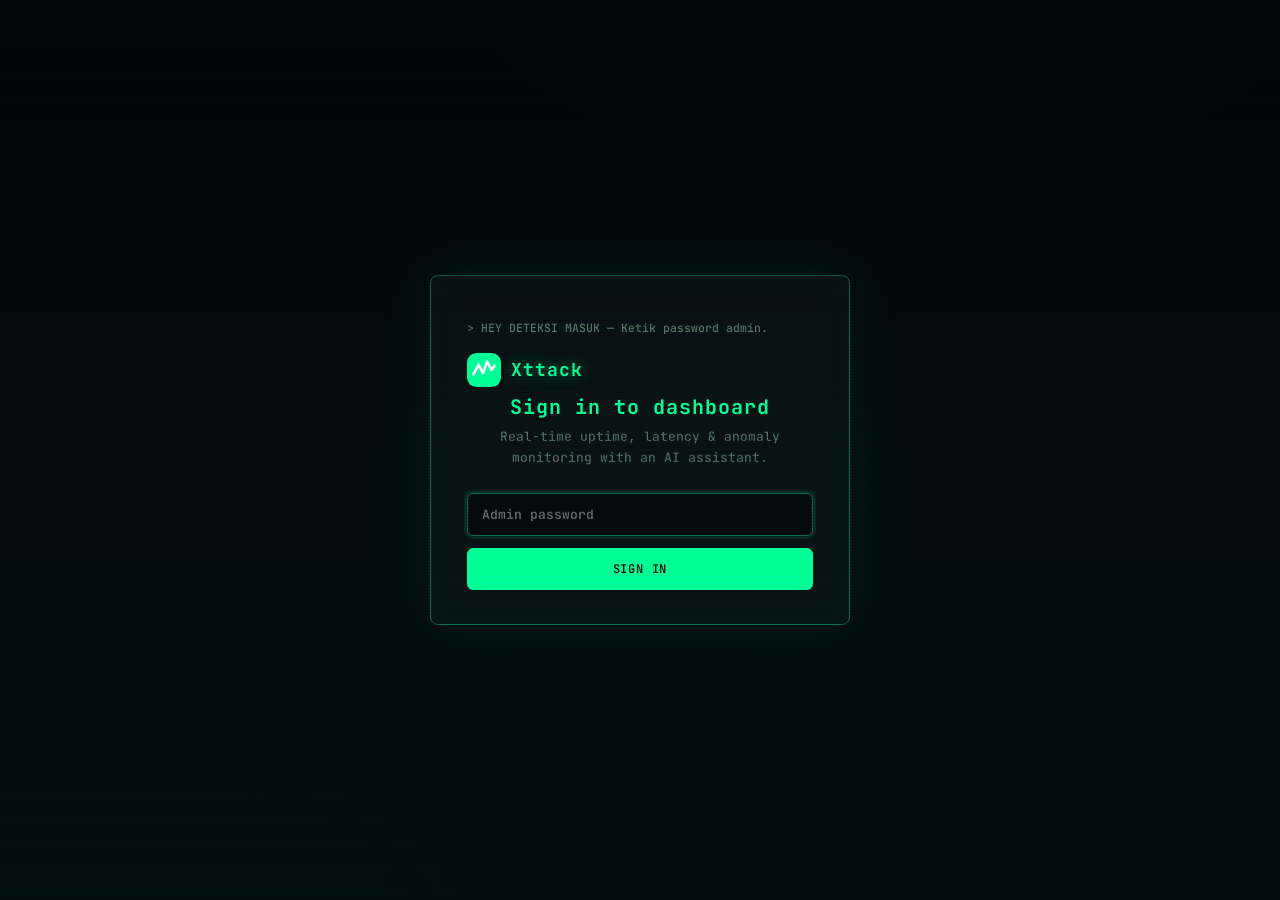
==== index.html @ 45da222f "chore(hostinger-root): flatten webroot layout for direct public_html deploy + protect sensitive path" ====
<!DOCTYPE html>
<html lang="id">
<head>
<meta charset="UTF-8">
<meta name="viewport" content="width=device-width, initial-scale=1">
<meta name="theme-color" content="#ffffff">
<meta name="description" content="Xttack - real-time uptime & website performance monitoring with AI analysis.">
<title>Xttack - AI Uptime Monitor</title>
<link rel="icon" href="data:image/svg+xml,%3Csvg xmlns='http://www.w3.org/2000/svg' viewBox='0 0 32 32'%3E%3Crect width='32' height='32' rx='8' fill='%2300ff9c'/%3E%3Cpath d='M6 20 L11 11 L15 19 L19 8 L23 16 L26 12' stroke='%23ffffff' stroke-width='2.5' fill='none' stroke-linecap='round' stroke-linejoin='round'/%3E%3C/svg%3E">
<link rel="preconnect" href="https://fonts.googleapis.com">
<link rel="preconnect" href="https://fonts.gstatic.com" crossorigin>
<link rel="stylesheet" href="https://fonts.googleapis.com/css2?family=Inter:wght@400;500;600;700&family=JetBrains+Mono:wght@400;500&display=swap">
<link rel="stylesheet" href="assets/css/style.css">
</head>
<body>

<div id="loginView" class="login-wrap hidden">
  <div class="login-card">
    <div class="brand brand-lg"><svg viewBox="0 0 32 32" width="34" height="34"><rect width="32" height="32" rx="9" fill="#00ff9c"/><path d="M6 20 L11 11 L15 19 L19 8 L23 16 L26 12" stroke="#fff" stroke-width="2.5" fill="none" stroke-linecap="round" stroke-linejoin="round"/></svg><span>Xttack</span></div>
    <h1>Sign in to dashboard</h1>
    <p class="dim">Real-time uptime, latency & anomaly monitoring with an AI assistant.</p>
    <form id="loginForm">
      <input type="password" id="loginPassword" placeholder="Admin password" autocomplete="current-password" required>
      <button type="submit" class="btn btn-primary">Sign in</button>
      <div id="loginError" class="form-error hidden"></div>
    </form>
  </div>
</div>

<div id="appView" class="app hidden">
  <aside class="sidebar">
    <div class="brand"><svg viewBox="0 0 32 32" width="26" height="26"><rect width="32" height="32" rx="9" fill="#00ff9c"/><path d="M6 20 L11 11 L15 19 L19 8 L23 16 L26 12" stroke="#fff" stroke-width="2.5" fill="none" stroke-linecap="round" stroke-linejoin="round"/></svg><span id="brandName">Xttack</span></div>

    <nav class="nav">
      <a class="nav-item" data-view="dashboard"><svg viewBox="0 0 24 24" width="17" height="17" fill="none" stroke="currentColor" stroke-width="1.8"><rect x="3" y="3" width="7" height="7" rx="1.5"/><rect x="14" y="3" width="7" height="7" rx="1.5"/><rect x="3" y="14" width="7" height="7" rx="1.5"/><rect x="14" y="14" width="7" height="7" rx="1.5"/></svg>Dashboard</a>
      <a class="nav-item" data-view="penempatan"><svg viewBox="0 0 24 24" width="17" height="17" fill="none" stroke="currentColor" stroke-width="1.8"><path d="M12 3l9 6-9 6-9-6z"/><path d="M5 13v4c0 1.7 3.1 3 7 3s7-1.3 7-3v-4"/></svg>Deployments</a>
      <a class="nav-item" data-view="statistik"><svg viewBox="0 0 24 24" width="17" height="17" fill="none" stroke="currentColor" stroke-width="1.8"><path d="M3 3v18h18"/><path d="M7 14l4-4 3 3 5-6"/></svg>Statistics</a>
      <a class="nav-item" data-view="domain"><svg viewBox="0 0 24 24" width="17" height="17" fill="none" stroke="currentColor" stroke-width="1.8"><circle cx="12" cy="12" r="9"/><path d="M3 12h18M12 3a13 13 0 0 1 0 18M12 3a13 13 0 0 0 0 18"/></svg>Domains</a>
      <a class="nav-item" data-view="keamanan"><svg viewBox="0 0 24 24" width="17" height="17" fill="none" stroke="currentColor" stroke-width="1.8"><path d="M12 3l8 3v5c0 5-3.5 8.5-8 10-4.5-1.5-8-5-8-10V6z"/><path d="M9 12l2 2 4-4"/></svg>Security</a>
      <a class="nav-item" data-view="database"><svg viewBox="0 0 24 24" width="17" height="17" fill="none" stroke="currentColor" stroke-width="1.8"><ellipse cx="12" cy="5" rx="8" ry="3"/><path d="M4 5v14c0 1.7 3.6 3 8 3s8-1.3 8-3V5"/><path d="M4 12c0 1.7 3.6 3 8 3s8-1.3 8-3"/></svg>Database</a>

      <div class="nav-sec">Advanced</div>
      <div class="nav-group">
        <button class="nav-item nav-toggle" id="toggleAdvanced" type="button">
          <svg viewBox="0 0 24 24" width="17" height="17" fill="none" stroke="currentColor" stroke-width="1.8"><circle cx="12" cy="12" r="3"/><path d="M19.4 15a1.7 1.7 0 0 0 .34 1.87l.06.06a2 2 0 1 1-2.83 2.83l-.06-.06a1.7 1.7 0 0 0-1.87-.34 1.7 1.7 0 0 0-1 1.56V21a2 2 0 1 1-4 0v-.09a1.7 1.7 0 0 0-1-1.56 1.7 1.7 0 0 0-1.87.34l-.06.06a2 2 0 1 1-2.83-2.83l.06-.06a1.7 1.7 0 0 0 .34-1.87 1.7 1.7 0 0 0-1.56-1H3a2 2 0 1 1 0-4h.09a1.7 1.7 0 0 0 1.56-1 1.7 1.7 0 0 0-.34-1.87l-.06-.06a2 2 0 1 1 2.83-2.83l.06.06a1.7 1.7 0 0 0 1.87.34h0a1.7 1.7 0 0 0 1-1.56V3a2 2 0 1 1 4 0v.09a1.7 1.7 0 0 0 1 1.56h0a1.7 1.7 0 0 0 1.87-.34l.06-.06a2 2 0 1 1 2.83 2.83l-.06.06a1.7 1.7 0 0 0-.34 1.87v0a1.7 1.7 0 0 0 1.56 1H21a2 2 0 1 1 0 4h-.09a1.7 1.7 0 0 0-1.56 1z"/></svg>

          Advanced
          <svg class="chev" viewBox="0 0 24 24" width="14" height="14" fill="none" stroke="currentColor" stroke-width="2"><path d="M6 9l6 6 6-6"/></svg>
        </button>
        <div class="nav-sub" id="subAdvanced">
          <a data-panel="cron">Cron Job</a>
          <a data-panel="php">PHP Info</a>
          <a data-panel="cache">Cache Manager</a>
          <a data-panel="ssh">SSH Access</a>
          <a data-panel="dns">DNS Zone Editor</a>
          <a data-panel="git">GIT</a>
          <a data-panel="gate">Deploy Gate</a>
          <a data-panel="terminal">Terminal</a>
        </div>
      </div>
    </nav>

    <div class="sidebar-foot">
      <button id="btnLogout" class="btn btn-ghost btn-sm" style="width:100%">
        <svg viewBox="0 0 24 24" width="15" height="15" fill="none" stroke="currentColor" stroke-width="2"><path d="M9 21H5a2 2 0 0 1-2-2V5a2 2 0 0 1 2-2h4M16 17l5-5-5-5M21 12H9"/></svg>
        Keluar
      </button>
    </div>
  </aside>

  <div class="main">
    <header class="topbar">
      <h2 id="viewTitle">Dashboard</h2>
      <div class="topbar-right">
        <div id="systemBadge" class="sysbadge hidden"><span class="dot"></span><span id="systemBadgeText"></span></div>
        <button id="btnInsights" class="btn btn-ghost">Insight AI</button>
        <button id="btnAdd" class="btn btn-primary" style="display:none">+ Monitor</button>
      </div>
    </header>

    <section id="view-dashboard">
      <div class="list-head">
        <div class="list-search">
          <svg viewBox="0 0 24 24" width="16" height="16" fill="none" stroke="currentColor" stroke-width="2"><circle cx="11" cy="11" r="7"/><path d="M21 21l-4.3-4.3"/></svg>
          <input id="searchInput" type="text" placeholder="Search by domain or name" autocomplete="off">
        </div>
      </div>
      <div id="monitorGrid"></div>
      <div id="emptyState" class="empty hidden">
        <div class="empty-icon">&#9789;</div>
        <h2>No monitors yet</h2>
        <p class="dim">Click "+ Add website" to add your first endpoint.</p>
      </div>
    </section>

    <section id="view-statistik" class="hidden"></section>
    <section id="view-panel" class="hidden"></section>
  </div>
</div>

<button id="chatFab" class="chat-fab hidden" title="Asisten AI">
  <svg viewBox="0 0 24 24" width="22" height="22" fill="none" stroke="currentColor" stroke-width="1.8"><path d="M21 15a2 2 0 0 1-2 2H7l-4 4V5a2 2 0 0 1 2-2h14a2 2 0 0 1 2 2z"/></svg>
</button>

<aside id="chatPanel" class="chat-panel hidden" aria-label="Asisten AI">
  <div class="chat-head">
    <span class="chat-title">Asisten AI</span>
    <button id="chatClose" class="iconbtn" title="Tutup">&times;</button>
  </div>
  <div id="chatBody" class="chat-body"><div class="chat-hint">Tanya apa saja tentang status monitor Anda...</div></div>
  <form id="chatForm" class="chat-input">
    <input id="chatField" type="text" placeholder="Tulis pesan..." autocomplete="off" required>
    <button type="submit" class="btn-send" title="Kirim"><svg viewBox="0 0 24 24" width="18" height="18" fill="none" stroke="currentColor" stroke-width="2"><path d="M22 2L11 13M22 2l-7 20-4-9-9-4z"/></svg></button>
  </form>
</aside>

<div id="modalMon" class="modal hidden">
  <div class="modal-card">
    <div class="modal-head"><span id="monModalTitle">Monitor baru</span><button id="monModalClose" class="iconbtn">&times;</button></div>
    <form id="monForm">
      <label>Nama <input id="fName" required maxlength="200" placeholder="Blog utama"></label>
      <label>URL <input id="fUrl" type="url" required placeholder="https://contoh.com"></label>
      <div class="row2">
        <label>Grup <input id="fGroup" maxlength="60" placeholder="Web" value="Hostinger"></label>
        <label>Interval <input id="fInterval" type="number" min="5" max="3600" value="5"> </label>
      </div>
      <div class="row2">
        <label>Method <select id="fMethod"><option>HEAD</option><option>GET</option></select></label>
        <label>Kode HTTP <input id="fCode" type="number" min="0" max="599" placeholder="auto" value="0"></label>
      </div>
      <label>Kata kunci <input id="fKeyword" maxlength="300" placeholder="opsional (GET saja)"></label>
      <div class="modal-actions">
        <button type="button" id="monCancel" class="btn btn-ghost">Batal</button>
        <button type="submit" class="btn btn-primary" id="monSubmit">Save</button>
      </div>
    </form>
  </div>
</div>

<div id="modalInsight" class="modal hidden">
  <div class="modal-card modal-wide">
    <div class="modal-head"><span>Diagnosa lanjutan</span><button id="insightClose" class="iconbtn">&times;</button></div>
    <div id="insightBody" class="insight-body"><div class="skeleton pulse">&nbsp;</div></div>
  </div>
</div>

<div id="toast" class="toast hidden"></div>

<script src="assets/js/app.js"></script>
</body>
</html>
---- assets/css/style.css ----
:root {
  --bg: #04070a;
  --panel: #0a0f14;
  --panel2: #0d141c;
  --line: #14212b;
  --txt: #cde3d8;
  --dim: #5d7a6c;
  --acc: #00ff9c;
  --acc-dim: #0b6b47;
  --acc-soft: rgba(0, 255, 156, .09);
  --ok: #00ff9c;
  --ok-soft: rgba(0, 255, 156, .08);
  --warn: #ffc857;
  --bad: #ff4d5e;
  --bad-soft: rgba(255, 77, 94, .09);
  --cyan: #52daff;
  --radius: 8px;
  --shadow: 0 0 0 1px var(--line), 0 8px 32px rgba(0, 0, 0, .5);
  --mono: 'JetBrains Mono', ui-monospace, monospace;
  --sans: 'JetBrains Mono', ui-monospace, monospace;
  --disp: 'JetBrains Mono', monospace;
}

* { box-sizing: border-box; margin: 0; padding: 0; }

body {
  background: var(--bg);
  color: var(--txt);
  font-family: var(--sans);
  font-size: 13.5px;
  line-height: 1.6;
  min-height: 100vh;
  -webkit-font-smoothing: antialiased;
}

body::before {
  content: '';
  position: fixed;
  inset: 0;
  z-index: 1;
  pointer-events: none;
  background:
    radial-gradient(900px 500px at 70% -10%, rgba(0, 255, 156, .05), transparent 60%),
    radial-gradient(700px 400px at 10% 105%, rgba(82, 218, 255, .04), transparent 60%),
    repeating-linear-gradient(0deg, rgba(0, 0, 0, .18) 0px, rgba(0, 0, 0, .18) 1px, transparent 1px, transparent 3px);
  mix-blend-mode: overlay;
}
body::after {
  content: '';
  position: fixed;
  inset: 0;
  z-index: 2;
  pointer-events: none;
  background: linear-gradient(180deg, transparent 0%, rgba(0, 255, 156, .018) 50%, rgba(0, 255, 156, .028) 100%);
  animation: scan 8s linear infinite;
}
@keyframes scan { 0% { transform: translateY(-100%); } 100% { transform: translateY(100%); } }

.hidden { display: none !important; }
.dim { color: var(--dim); }

/* ---------- brand & topbar ---------- */
.brand { display: flex; align-items: center; gap: 10px; font-family: var(--disp); font-weight: 700; font-size: 15px; letter-spacing: 1px; color: var(--acc); }
.brand span { text-shadow: 0 0 14px rgba(0, 255, 156, .5); }
.brand-lg { font-size: 18px; }

.topbar {
  position: sticky;
  top: 0;
  z-index: 30;
  display: flex;
  align-items: center;
  justify-content: space-between;
  gap: 12px;
  max-width: 1180px;
  margin: 0 auto;
  padding: 14px 22px;
  background: rgba(4, 7, 10, .88);
  backdrop-filter: blur(8px);
  border-bottom: 1px solid var(--line);
}

.topbar-right { display: flex; align-items: center; gap: 9px; margin-left: auto; }

/* ---------- buttons ---------- */
.btn {
  display: inline-flex;
  align-items: center;
  gap: 7px;
  border: 1px solid var(--acc-dim);
  background: transparent;
  color: var(--acc);
  font: 600 12px var(--mono);
  padding: 8px 15px;
  border-radius: 6px;
  cursor: pointer;
  text-transform: uppercase;
  letter-spacing: .8px;
  transition: background .15s, box-shadow .15s, transform .1s;
}
.btn:hover { background: var(--acc-soft); box-shadow: 0 0 18px rgba(0, 255, 156, .25); }
.btn:active { transform: scale(.97); }
.btn-primary { background: var(--acc); border-color: var(--acc); color: #04120a; }
.btn-primary:hover { background: #00ffa8; box-shadow: 0 0 26px rgba(0, 255, 156, .5); }
.btn-ghost { border-color: var(--line); color: var(--dim); }
.btn-ghost:hover { color: var(--acc); border-color: var(--acc-dim); box-shadow: 0 0 14px rgba(0, 255, 156, .18); }
.btn-send {
  border: 0;
  background: var(--acc);
  color: #04120a;
  border-radius: 6px;
  width: 38px; height: 38px; flex: 0 0 38px;
  cursor: pointer;
  display: grid; place-items: center;
  transition: box-shadow .15s;
}
.btn-send:hover { box-shadow: 0 0 22px rgba(0, 255, 156, .55); }
.iconbtn {
  border: 0;
  background: transparent;
  color: var(--dim);
  cursor: pointer;
  width: 32px; height: 32px;
  border-radius: 6px;
  display: grid; place-items: center;
  font-size: 17px; line-height: 1;
  transition: color .15s, box-shadow .15s;
}
.iconbtn:hover { color: var(--acc); box-shadow: inset 0 0 12px rgba(0, 255, 156, .12); }

/* ---------- login ---------- */
.login-wrap { min-height: 100vh; display: grid; place-items: center; padding: 24px; }
.login-card {
  width: min(420px, 100%);
  background: var(--panel);
  border: 1px solid var(--acc-dim);
  border-radius: var(--radius);
  padding: 44px 36px 34px;
  text-align: center;
  box-shadow: 0 0 60px rgba(0, 255, 156, .08), inset 0 0 40px rgba(0, 255, 156, .02);
  animation: glitchin .5s steps(6) both;
  position: relative;
}
@keyframes glitchin {
  0% { transform: translateX(-14px); opacity: 0; filter: hue-rotate(90deg); }
  40% { transform: translateX(9px); opacity: .6; }
  60% { transform: translateX(-4px); }
  100% { transform: none; opacity: 1; filter: none; }
}
.login-card::before {
  content: '> HEY DETEKSI MASUK — Ketik password admin.';
  display: block;
  text-align: left;
  font: 500 11.5px var(--mono);
  color: var(--dim);
  margin-bottom: 18px;
}
.login-card h1 { font-family: var(--disp); font-size: 20px; color: var(--acc); margin: 4px 0 4px; letter-spacing: 1px; }
.login-card p { font-size: 13px; color: var(--dim); margin-bottom: 24px; }
.login-card input {
  width: 100%;
  padding: 12px 14px;
  border-radius: 6px;
  border: 1px solid var(--line);
  background: var(--bg);
  color: var(--acc);
  font: 500 13px var(--mono);
  outline: none;
  transition: border-color .15s, box-shadow .15s;
  caret-color: var(--acc);
}
.login-card input:focus { border-color: var(--acc-dim); box-shadow: 0 0 0 3px rgba(0, 255, 156, .1); }
.login-card .btn { width: 100%; justify-content: center; margin-top: 12px; padding: 12px; }
.form-error { margin-top: 14px; color: var(--bad); font-size: 12.5px; text-align: left; }

/* ---------- layout ---------- */
.app {
  display: grid;
  grid-template-columns: 218px 1fr;
  animation: fadein .35s ease both;
}

.sidebar {
  position: sticky;
  top: 0;
  height: 100vh;
  background: var(--panel);
  border-right: 1px solid var(--line);
  padding: 18px 10px 14px;
  display: flex;
  flex-direction: column;
  gap: 12px;
  z-index: 20;
}

.nav { display: flex; flex-direction: column; gap: 1px; flex: 1; }
.nav-sec {
  margin: 12px 12px 6px;
  font: 600 10px var(--mono);
  letter-spacing: 1.4px;
  text-transform: uppercase;
  color: var(--dim);
}
.nav-item {
  display: flex;
  align-items: center;
  gap: 10px;
  padding: 8px 12px;
  border-left: 2px solid transparent;
  border-radius: 0 5px 5px 0;
  color: var(--txt);
  font: 500 12.5px var(--mono);
  cursor: pointer;
  text-decoration: none;
  border-top: 0; border-right: 0; border-bottom: 0;
  background: transparent;
  width: 100%;
  text-align: left;
  transition: background .12s, border-color .12s, color .12s;
}
.nav-item svg { color: var(--dim); transition: color .12s; flex: 0 0 16px; }
.nav-item:hover { background: var(--acc-soft); color: var(--acc); border-left-color: var(--acc-dim); }
.nav-item.active { background: var(--acc-soft); color: var(--acc); border-left-color: var(--acc); box-shadow: inset 12px 0 30px rgba(0,255,156,.05); font-weight: 600; }
.nav-item.active svg { color: var(--acc); }
.nav-item .chev { margin-left: auto; transition: transform .2s; color: var(--dim); }
.nav-item[aria-expanded="true"] .chev { transform: rotate(180deg); }

.nav-sub { display: none; flex-direction: column; gap: 1px; margin: 2px 0 4px; }
.nav-sub.open { display: flex; }
.nav-sub a {
  padding: 6px 12px 6px 34px;
  font: 400 12px var(--mono);
  color: var(--dim);
  border-radius: 4px;
  cursor: pointer;
  text-decoration: none;
  transition: background .12s, color .12s;
}
.nav-sub a:hover { background: var(--panel2); color: var(--acc); }
.nav-sub a.active { color: var(--acc); }
.nav-sub a.active::before { content: '> '; }

.sidebar-foot { border-top: 1px solid var(--line); padding-top: 10px; }

.main { min-width: 0; padding: 0 22px 44px; }

.topbar h2 { font-size: 16px; font-weight: 600; color: var(--acc); letter-spacing: 1px; }
.topbar h2::before { content: '## '; color: var(--dim); font-size: 13px; }

.sysbadge {
  display: flex; align-items: center; gap: 8px;
  font: 600 11.5px var(--mono);
  padding: 6px 13px;
  border-radius: 5px;
  border: 1px solid var(--line);
  background: var(--panel2);
}
.sysbadge .dot { width: 8px; height: 8px; border-radius: 50%; background: var(--ok); animation: breathe 2s ease-in-out infinite; }
.sysbadge.ok .dot { box-shadow: 0 0 10px var(--ok); }
.sysbadge.warn .dot { background: var(--warn); box-shadow: 0 0 10px var(--warn); }
.sysbadge.bad .dot { background: var(--bad); box-shadow: 0 0 10px var(--bad); animation: blink .9s ease-in-out infinite; }

/* ---------- stats ---------- */
.stats-row { display: grid; grid-template-columns: repeat(4, 1fr); gap: 10px; margin: 10px 0 8px; }
.stat-card {
  background: var(--panel);
  border: 1px solid var(--line);
  border-radius: var(--radius);
  padding: 16px 16px 10px;
  display: flex;
  flex-direction: column;
  gap: 3px;
  position: relative;
  overflow: hidden;
  transition: border-color .15s, box-shadow .15s, transform .15s;
}
.stat-card:hover { border-color: var(--acc-dim); box-shadow: 0 0 24px rgba(0, 255, 156, .1); transform: translateY(-1px); }
.stat-card::before {
  content: '▮';
  position: absolute;
  top: 8px; right: 12px;
  color: var(--acc);
  opacity: .4;
  font-size: 11px;
}
.stat-label { font: 500 11px var(--mono); color: var(--dim); text-transform: uppercase; letter-spacing: 1px; }
.stat-value { font-family: var(--disp); font-size: 24px; font-weight: 700; letter-spacing: -.4px; color: var(--acc); text-shadow: 0 0 12px rgba(0,255,156,.3); }
.stat-value.bad { color: var(--bad); text-shadow: 0 0 12px rgba(255, 77, 94, .3); }
.stat-sub { font-size: 11.5px; color: var(--dim); font-family: var(--mono); }
.stat-card canvas { width: 100%; margin-top: 4px; }

/* ---------- list ---------- */
.list-head { display: flex; align-items: center; gap: 14px; margin: 14px 0 4px; flex-wrap: wrap; }
.list-head h2 { font-size: 17px; font-weight: 600; color: var(--acc); letter-spacing: .5px; }
.list-head h2::before { content: '> '; color: var(--dim); }
.list-search {
  flex: 1;
  max-width: 440px;
  display: flex;
  align-items: center;
  gap: 8px;
  background: var(--panel);
  border: 1px solid var(--line);
  border-radius: 6px;
  padding: 0 13px;
  color: var(--dim);
  transition: border-color .15s, box-shadow .15s;
}
.list-search:focus-within { border-color: var(--acc-dim); box-shadow: 0 0 16px rgba(0, 255, 156, .1); }
.list-search input {
  flex: 1;
  border: 0;
  background: transparent;
  outline: none;
  color: var(--acc);
  font: 400 12.5px var(--mono);
  padding: 9px 0;
  caret-color: var(--acc);
}
.list-search input::placeholder { color: var(--dim); }

.site-group {
  background: var(--panel);
  border: 1px solid var(--line);
  border-radius: var(--radius);
  box-shadow: var(--shadow);
  margin-top: 12px;
  overflow: hidden;
  animation: rise .4s ease both;
}
.sg-head {
  display: flex;
  align-items: center;
  justify-content: space-between;
  flex-wrap: wrap;
  gap: 10px;
  padding: 14px 16px;
  border-bottom: 1px solid var(--line);
  background: linear-gradient(180deg, rgba(0, 255, 156, .025), transparent);
}
.sg-title { font-family: var(--disp); font-weight: 700; font-size: 14px; color: var(--acc); letter-spacing: .5px; }
.sg-title::before { content: '[ '; color: var(--dim); }
.sg-title::after { content: ' ]'; color: var(--dim); }
.sg-sub { font-size: 11.5px; color: var(--dim); font-family: var(--mono); }
.sg-actions { display: flex; gap: 7px; }
.btn-sm { padding: 6px 12px; font-size: 11px; border-radius: 5px; }
.sg-empty { padding: 22px; text-align: center; font-size: 12.5px; color: var(--dim); }

.site-row {
  display: grid;
  grid-template-columns: 30px minmax(140px, 1.3fr) 96px 90px 64px 70px auto;
  align-items: center;
  gap: 11px;
  padding: 11px 16px;
  border-bottom: 1px solid var(--line);
  animation: rise .35s ease both;
  transition: background .12s;
}
.site-row:last-child { border-bottom: 0; }
.site-row:hover { background: var(--panel2); }

.sr-icon {
  width: 30px; height: 30px;
  border-radius: 5px;
  border: 1px solid var(--acc-dim);
  color: var(--acc);
  display: grid; place-items: center;
  box-shadow: inset 0 0 10px rgba(0,255,156,.07);
}
.sr-name { display: flex; align-items: center; gap: 7px; min-width: 0; font-family: var(--mono); font-size: 13px; }
.sr-name b { overflow: hidden; text-overflow: ellipsis; white-space: nowrap; color: var(--txt); }
.sr-ext { color: var(--dim); text-decoration: none; transition: color .12s; }
.sr-ext:hover { color: var(--acc); }

.status-dot { position: relative; flex: 0 0 9px; width: 9px; height: 9px; border-radius: 50%; }
.status-dot.in { background: var(--ok); box-shadow: 0 0 8px var(--ok); }
.status-dot.degraded { background: var(--warn); box-shadow: 0 0 8px var(--warn); animation: breathe 1.4s ease-in-out infinite; }
.status-dot.down { background: var(--bad); box-shadow: 0 0 8px var(--bad); animation: blink .8s ease-in-out infinite; }
.status-dot.unknown { background: var(--dim); }

.chip {
  display: inline-flex;
  align-items: center;
  gap: 5px;
  font: 600 10.5px var(--mono);
  padding: 3px 9px;
  border-radius: 4px;
  white-space: nowrap;
  border: 1px solid transparent;
}
.chip span { width: 6px; height: 6px; border-radius: 50%; }
.chip-ok { background: var(--ok-soft); color: var(--ok); border-color: rgba(0, 255, 156, .25); }
.chip-ok span { background: var(--ok); box-shadow: 0 0 5px var(--ok); }
.chip-warn { background: rgba(255, 200, 87, .08); color: var(--warn); border-color: rgba(255, 200, 87, .25); }
.chip-warn span { background: var(--warn); box-shadow: 0 0 5px var(--warn); }
.chip-bad { background: var(--bad-soft); color: var(--bad); border-color: rgba(255, 77, 94, .25); }
.chip-bad span { background: var(--bad); box-shadow: 0 0 5px var(--bad); animation: blink .9s ease-in-out infinite; }
.chip-idle { background: rgba(93, 122, 108, .08); color: var(--dim); border-color: var(--line); }
.chip-idle span { background: var(--dim); }

.sr-spark { width: 90px; height: 30px; display: block; }
.sr-lat { font: 500 11.5px var(--mono); color: var(--acc); text-align: right; }
.sr-up { font: 600 11.5px var(--mono); text-align: right; color: var(--ok); }
.sr-up.warn { color: var(--warn); }
.sr-up.bad { color: var(--bad); }
.sr-actions { display: flex; gap: 1px; justify-content: flex-end; }
.sr-actions .iconbtn { width: 28px; height: 28px; font-size: 14px; }

/* ---------- stat table ---------- */
.stat-table {
  width: 100%;
  border-collapse: collapse;
  font-size: 12.5px;
  margin-top: 12px;
  background: var(--panel);
  border: 1px solid var(--line);
  border-radius: var(--radius);
  overflow: hidden;
  box-shadow: var(--shadow);
  font-family: var(--mono);
}
.stat-table th, .stat-table td { text-align: left; padding: 10px 14px; border-bottom: 1px solid var(--line); white-space: nowrap; }
.stat-table th { font: 600 10px var(--mono); text-transform: uppercase; letter-spacing: 1px; color: var(--dim); background: var(--panel2); }
.stat-table tr:last-child td { border-bottom: 0; }
.stat-table td { font-variant-numeric: tabular-nums; }
.stat-table .sub { color: var(--dim); font-size: 11px; }

/* ---------- panel & statistik views ---------- */
.panel-card {
  background: var(--panel);
  border: 1px solid var(--line);
  border-radius: var(--radius);
  box-shadow: var(--shadow);
  padding: 20px;
  margin-top: 12px;
  animation: rise .35s ease both;
  max-width: 820px;
}
.panel-card h3 { font-size: 13.5px; color: var(--acc); margin-bottom: 8px; letter-spacing: .4px; }
.panel-card h3::before { content: '$ '; color: var(--dim); }
.panel-card p, .panel-card li { font-size: 12.5px; color: var(--txt); }
.panel-card p { margin: 5px 0 12px; }
.panel-card ol { padding-left: 18px; margin: 8px 0; display: grid; gap: 5px; }
.panel-card code, .code-block {
  display: block;
  background: var(--bg);
  border: 1px solid var(--line);
  border-left: 3px solid var(--acc);
  border-radius: 5px;
  padding: 10px 13px;
  font: 500 12px var(--mono);
  color: var(--acc);
  margin: 8px 0;
  overflow-x: auto;
  white-space: pre;
}
.panel-link { color: var(--cyan); text-decoration: none; font-family: var(--mono); }
.panel-link:hover { text-decoration: underline; }

.mini-stat {
  background: var(--panel2);
  border: 1px solid var(--line);
  border-radius: 6px;
  padding: 10px 12px;
  display: flex;
  flex-direction: column;
  gap: 2px;
  font-family: var(--mono);
}

.grade-badge {
  display: inline-grid;
  place-items: center;
  width: 28px; height: 28px;
  border-radius: 6px;
  font: 700 13px var(--disp);
  border: 1px solid;
}
.grade-a { background: var(--ok-soft); color: var(--ok); border-color: var(--acc-dim); box-shadow: 0 0 10px rgba(0,255,156,.2); }
.grade-b { background: rgba(82, 218, 255, .08); color: var(--cyan); border-color: rgba(82, 218, 255, .3); }
.grade-c { background: rgba(255, 200, 87, .08); color: var(--warn); border-color: rgba(255, 200, 87, .3); }
.grade-d { background: rgba(255, 140, 60, .08); color: #ff8c3c; border-color: rgba(255, 140, 60, .3); }
.grade-f { background: var(--bad-soft); color: var(--bad); border-color: rgba(255, 77, 94, .3); }

.hdrchip {
  display: inline-block;
  font: 600 9.5px var(--mono);
  padding: 2px 6px;
  border-radius: 3px;
  margin: 1px 2px 1px 0;
  cursor: default;
}
.hdrchip.on { background: var(--ok-soft); color: var(--ok); }
.hdrchip.off { background: var(--panel2); color: var(--dim); border-left: 2px solid var(--bad); }

/* ---------- empty ---------- */
.empty { text-align: center; padding: 60px 20px; }
.empty-icon { font-size: 32px; opacity: .4; margin-bottom: 10px; }
.empty h2 { font-family: var(--disp); color: var(--acc); margin-bottom: 5px; font-size: 16px; }

/* ---------- chat ---------- */
.chat-fab {
  position: fixed;
  right: 22px;
  bottom: 22px;
  z-index: 40;
  width: 50px; height: 50px;
  border-radius: 8px;
  border: 1px solid var(--acc-dim);
  background: var(--panel);
  color: var(--acc);
  display: grid; place-items: center;
  cursor: pointer;
  box-shadow: 0 0 30px rgba(0, 255, 156, .2);
  transition: box-shadow .2s, transform .18s cubic-bezier(.2, .9, .3, 1.4);
}
.chat-fab:hover { transform: scale(1.08); box-shadow: 0 0 44px rgba(0, 255, 156, .45); }

.chat-panel {
  position: fixed;
  right: 22px;
  bottom: 22px;
  z-index: 50;
  width: min(400px, calc(100vw - 32px));
  height: min(520px, calc(100vh - 90px));
  background: #080d12;
  border: 1px solid var(--acc-dim);
  border-radius: 10px;
  display: flex;
  flex-direction: column;
  overflow: hidden;
  animation: glitchin .3s steps(4) both;
  box-shadow: 0 0 60px rgba(0, 255, 156, .2);
  font-family: var(--mono);
}
.chat-head {
  display: flex; align-items: center; justify-content: space-between;
  padding: 10px 13px;
  border-bottom: 1px solid var(--line);
  font: 600 12.5px var(--mono);
  color: var(--acc);
  letter-spacing: 1px;
}
.chat-head::before { content: '$ '; color: var(--dim); }
.chat-body {
  flex: 1;
  overflow-y: auto;
  padding: 14px 12px;
  display: flex;
  flex-direction: column;
  gap: 9px;
  scrollbar-width: thin;
}
.chat-hint { color: var(--dim); font-size: 12px; text-align: center; padding: 26px 10px; }
.msg { max-width: 92%; padding: 8px 12px; border-radius: 6px; font-size: 12.5px; white-space: pre-wrap; word-break: break-word; animation: rise .25s ease both; }
.msg.user { align-self: flex-end; background: var(--acc-dim); color: #eafff4; }
.msg.ai { align-self: flex-start; background: var(--panel2); border-left: 2px solid var(--acc); color: var(--txt); }
.msg.err { align-self: center; color: var(--warn); font-size: 11.5px; background: transparent; }
.typing { align-self: flex-start; display: inline-flex; gap: 4px; padding: 9px 13px; background: var(--panel2); border-radius: 6px; }
.typing i { width: 5px; height: 5px; background: var(--acc); border-radius: 50%; animation: bob 1s ease-in-out infinite; }
.typing i:nth-child(2) { animation-delay: .12s; }
.typing i:nth-child(3) { animation-delay: .24s; }
.chat-input { display: flex; gap: 7px; padding: 10px; border-top: 1px solid var(--line); background: var(--panel); }
.chat-input input {
  flex: 1; padding: 9px 12px; border-radius: 6px;
  border: 1px solid var(--line); background: var(--bg); color: var(--acc);
  font: 400 12.5px var(--mono); outline: none; caret-color: var(--acc);
  transition: border-color .15s;
}
.chat-input input:focus { border-color: var(--acc-dim); }

/* ---------- modal ---------- */
.modal {
  position: fixed; inset: 0; z-index: 60;
  background: rgba(2, 4, 6, .78);
  backdrop-filter: blur(5px);
  display: grid; place-items: center;
  padding: 18px;
  animation: fadein .15s ease both;
}
.modal-card {
  width: min(430px, 100%);
  max-height: calc(100vh - 60px);
  overflow-y: auto;
  background: var(--panel);
  border: 1px solid var(--acc-dim);
  border-radius: var(--radius);
  padding: 20px;
  animation: glitchin .3s steps(4) both;
  box-shadow: 0 0 60px rgba(0, 255, 156, .12);
}
.modal-wide { width: min(640px, 100%); }
.modal-head {
  display: flex; justify-content: space-between; align-items: center;
  font: 600 13px var(--mono); color: var(--acc);
  margin-bottom: 14px;
  letter-spacing: .5px;
}
.modal-head::before { content: '$ '; color: var(--dim); }
.modal-card label { display: block; font: 500 11px var(--mono); color: var(--dim); margin-bottom: 11px; text-transform: uppercase; letter-spacing: .6px; }
.modal-card input, .modal-card select {
  display: block; width: 100%; margin-top: 5px;
  padding: 9px 12px; border-radius: 5px;
  border: 1px solid var(--line); background: var(--bg); color: var(--acc);
  font: 400 12.5px var(--mono); outline: none; caret-color: var(--acc);
  transition: border-color .15s;
}
.modal-card input:focus, .modal-card select:focus { border-color: var(--acc-dim); }
.row2 { display: grid; grid-template-columns: 1fr 1fr; gap: 10px; }
.modal-actions { display: flex; justify-content: flex-end; gap: 9px; margin-top: 6px; }

.insight-body { font-size: 13px; line-height: 1.65; font-family: var(--mono); }
.insight-body ul { padding-left: 18px; margin: 5px 0; }
.insight-body p { margin: 7px 0; }
.skeleton { color: var(--dim); }

/* ---------- toast ---------- */
.toast {
  position: fixed;
  left: 50%; bottom: 26px;
  transform: translateX(-50%);
  z-index: 70;
  background: var(--panel2);
  border: 1px solid var(--acc-dim);
  color: var(--acc);
  border-radius: 6px;
  padding: 10px 16px;
  font: 500 12px var(--mono);
  box-shadow: 0 0 36px rgba(0, 255, 156, .2);
  animation: rise .25s ease both;
}
.toast.bad { border-color: var(--bad); color: var(--bad); box-shadow: 0 0 36px rgba(255, 77, 94, .25); }

/* ---------- terminal ---------- */
.term {
  background: var(--bg);
  border: 1px solid var(--acc-dim);
  border-radius: 8px;
  overflow: hidden;
  box-shadow: 0 0 46px rgba(0, 255, 156, .12);
  margin-top: 12px;
  font-family: var(--mono);
}
.term-bar {
  display: flex;
  align-items: center;
  gap: 6px;
  padding: 7px 12px;
  background: var(--panel2);
  border-bottom: 1px solid var(--line);
}
.term-bar i { width: 10px; height: 10px; border-radius: 50%; background: var(--line); }
.term-bar i:nth-child(1) { background: var(--bad); }
.term-bar i:nth-child(2) { background: var(--warn); }
.term-bar i:nth-child(3) { background: var(--ok); }
.term-bar span { margin-left: 7px; font: 500 11px var(--mono); color: var(--dim); }

.term-out {
  height: 420px;
  overflow-y: auto;
  padding: 13px 15px;
  font: 400 12.5px/1.6 var(--mono);
  color: var(--txt);
  background: var(--bg);
  scrollbar-width: thin;
}
.tl { white-space: pre-wrap; word-break: break-word; }
.tdim { color: var(--dim); }

.term-line {
  display: flex;
  align-items: center;
  gap: 7px;
  padding: 9px 15px 10px;
  background: var(--bg);
  border-top: 1px solid var(--line);
}
.term-ps { font: 600 12.5px var(--mono); color: var(--acc); white-space: nowrap; }
.term-ps .tp { color: var(--cyan); }
.term-in {
  flex: 1;
  background: transparent;
  border: 0;
  outline: none;
  color: var(--acc);
  font: 400 12.5px var(--mono);
  caret-color: var(--acc);
}

.gate-item { padding: 4px 0; font-size: 12.5px; font-family: var(--mono); }
.gate-item .sub { margin-left: 7px; color: var(--dim); }
.sha { font: 500 11px var(--mono); color: var(--cyan); }

/* ---------- animations ---------- */
@keyframes rise { from { opacity: 0; transform: translateY(10px); } to { opacity: 1; transform: none; } }
@keyframes fadein { from { opacity: 0; } to { opacity: 1; } }
@keyframes breathe { 0%, 100% { opacity: 1; } 50% { opacity: .35; } }
@keyframes blink { 0%, 100% { opacity: 1; } 50% { opacity: .2; } }
@keyframes bob { 0%, 100% { transform: translateY(0); } 50% { transform: translateY(-3px); } }

@media (prefers-reduced-motion: reduce) {
  *, *::before, *::after { animation-duration: .01ms !important; transition-duration: .01ms !important; }
}

/* ---------- responsive ---------- */
@media (max-width: 980px) {
  .stats-row { grid-template-columns: repeat(2, 1fr); }
  .app { grid-template-columns: 1fr; }
  .sidebar { display: none; }
  .main { padding: 0 14px 40px; }
}
@media (max-width: 620px) {
  .stats-row { grid-template-columns: 1fr 1fr; gap: 8px; }
  .site-row { grid-template-columns: 30px minmax(110px, 1fr) 80px auto; }
  .sr-lat, .sr-up, .chip { display: none; }
  .stat-value { font-size: 20px; }
  .list-search { max-width: 100%; }
}

/* ---------- db tabs ---------- */
.db-tabs { display: flex; flex-wrap: wrap; gap: 7px; margin: 12px 0 4px; }
.db-tab {
  border: 1px solid var(--line);
  background: var(--panel);
  color: var(--txt);
  font: 600 11.5px var(--mono);
  padding: 6px 13px;
  border-radius: 5px;
  cursor: pointer;
  transition: all .15s;
}
.db-tab:hover { border-color: var(--acc-dim); color: var(--acc); }
.db-tab.active { background: var(--acc-soft); color: var(--acc); border-color: var(--acc-dim); }
.db-tab .sub { color: var(--dim); font-weight: 400; }
.mono-cell { font-family: var(--mono); font-size: 11.8px; }
.sql-box {
  width: 100%;
  background: var(--bg);
  border: 1px solid var(--line);
  border-left: 3px solid var(--acc);
  border-radius: 5px;
  color: var(--acc);
  font: 500 12px var(--mono);
  padding: 10px 12px;
  outline: none;
  resize: vertical;
}

/* ---------- blacklist reputation chips ---------- */
.blchip {
  display: inline-block;
  font: 600 9.5px var(--mono);
  padding: 2px 6px;
  border-radius: 3px;
  margin: 1px 2px 1px 0;
  cursor: default;
  border: 1px solid transparent;
}
.blchip.bl-ok { background: var(--ok-soft); color: var(--ok); border-color: rgba(0,255,156,.25); }
.blchip.bl-bad { background: var(--bad-soft); color: var(--bad); border-color: rgba(255,77,94,.35); animation: blink 1.1s ease-in-out infinite; }
.blchip.bl-unk { background: var(--panel2); color: var(--dim); border-color: var(--line); }
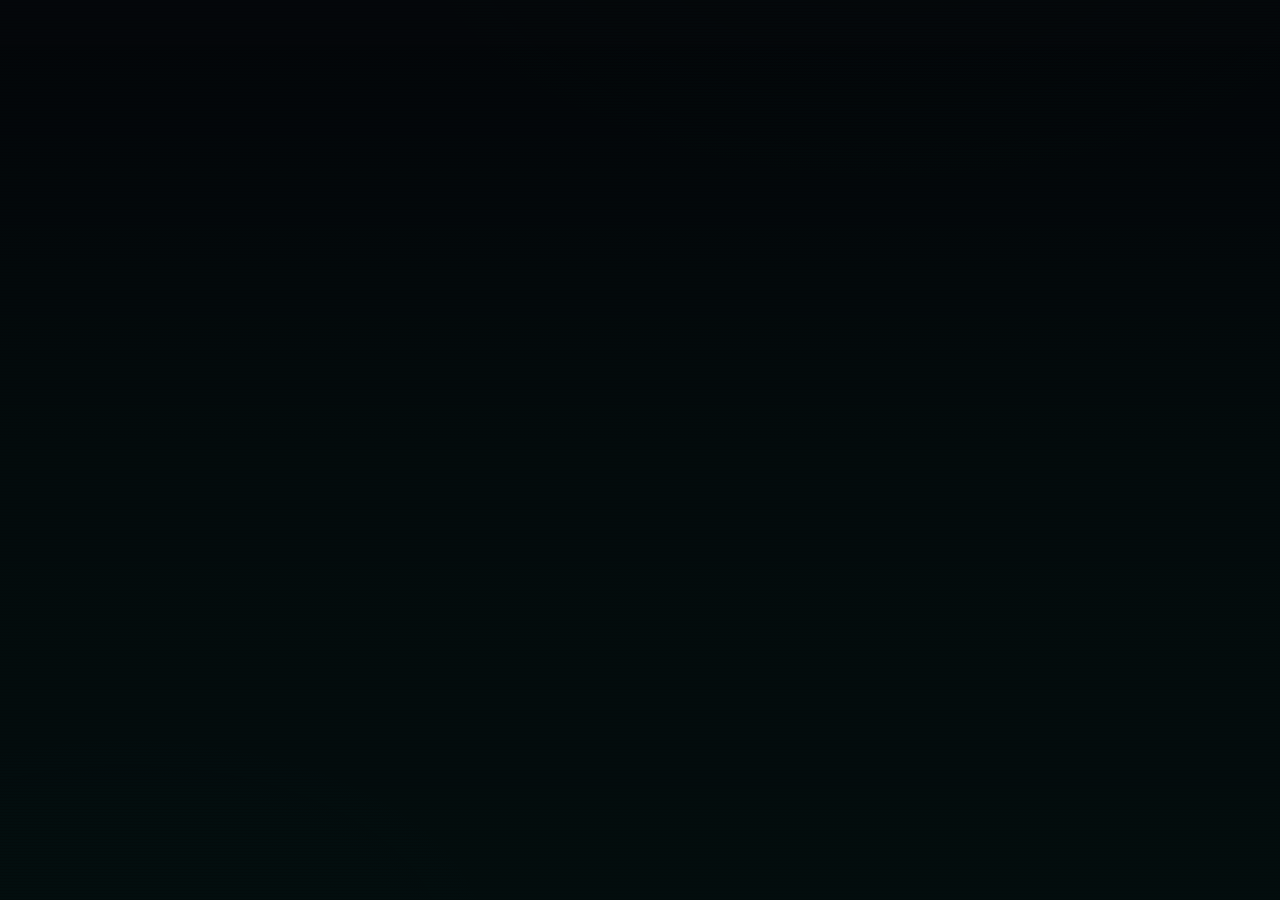
==== commit d8489ba8: "Add Authentication panel + Schema Visualizer nav (Supabase-style auth)" ====
--- a/index.html
+++ b/index.html
@@ -37,6 +37,7 @@
       <a class="nav-item" data-view="statistik"><svg viewBox="0 0 24 24" width="17" height="17" fill="none" stroke="currentColor" stroke-width="1.8"><path d="M3 3v18h18"/><path d="M7 14l4-4 3 3 5-6"/></svg>Statistics</a>
       <a class="nav-item" data-view="domain"><svg viewBox="0 0 24 24" width="17" height="17" fill="none" stroke="currentColor" stroke-width="1.8"><circle cx="12" cy="12" r="9"/><path d="M3 12h18M12 3a13 13 0 0 1 0 18M12 3a13 13 0 0 0 0 18"/></svg>Domains</a>
       <a class="nav-item" data-view="keamanan"><svg viewBox="0 0 24 24" width="17" height="17" fill="none" stroke="currentColor" stroke-width="1.8"><path d="M12 3l8 3v5c0 5-3.5 8.5-8 10-4.5-1.5-8-5-8-10V6z"/><path d="M9 12l2 2 4-4"/></svg>Security</a>
+      <a class="nav-item" data-view="auth"><svg viewBox="0 0 24 24" width="17" height="17" fill="none" stroke="currentColor" stroke-width="1.8"><rect x="3" y="11" width="18" height="11" rx="2"/><path d="M7 11V7a5 5 0 0 1 10 0v4"/></svg>Authentication</a>
       <a class="nav-item" data-view="database"><svg viewBox="0 0 24 24" width="17" height="17" fill="none" stroke="currentColor" stroke-width="1.8"><ellipse cx="12" cy="5" rx="8" ry="3"/><path d="M4 5v14c0 1.7 3.6 3 8 3s8-1.3 8-3V5"/><path d="M4 12c0 1.7 3.6 3 8 3s8-1.3 8-3"/></svg>Database</a>
 
       <div class="nav-sec">Advanced</div>
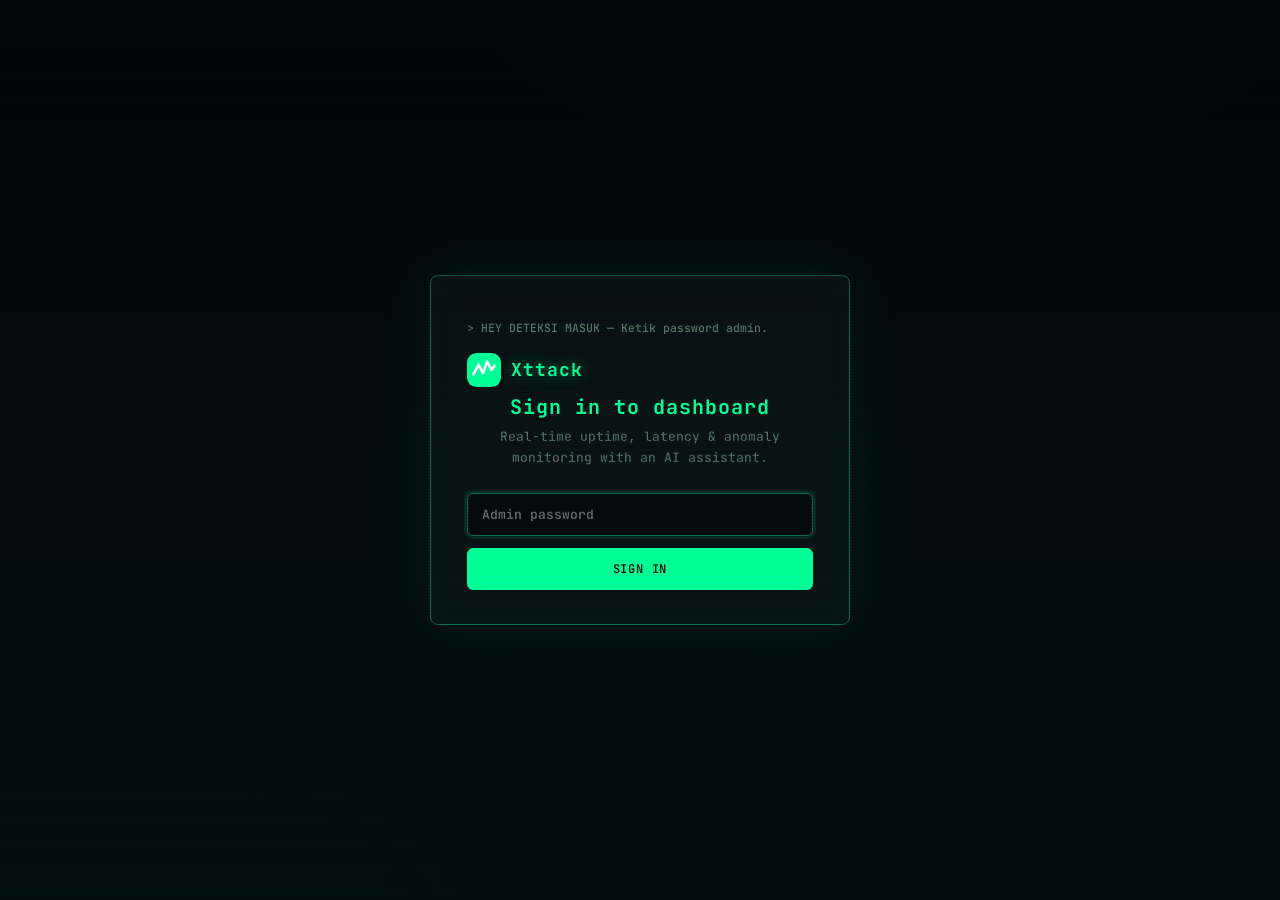
==== commit a025a5af: "Bust browser cache for app.js" ====
--- a/index.html
+++ b/index.html
@@ -37,8 +37,9 @@
       <a class="nav-item" data-view="statistik"><svg viewBox="0 0 24 24" width="17" height="17" fill="none" stroke="currentColor" stroke-width="1.8"><path d="M3 3v18h18"/><path d="M7 14l4-4 3 3 5-6"/></svg>Statistics</a>
       <a class="nav-item" data-view="domain"><svg viewBox="0 0 24 24" width="17" height="17" fill="none" stroke="currentColor" stroke-width="1.8"><circle cx="12" cy="12" r="9"/><path d="M3 12h18M12 3a13 13 0 0 1 0 18M12 3a13 13 0 0 0 0 18"/></svg>Domains</a>
       <a class="nav-item" data-view="keamanan"><svg viewBox="0 0 24 24" width="17" height="17" fill="none" stroke="currentColor" stroke-width="1.8"><path d="M12 3l8 3v5c0 5-3.5 8.5-8 10-4.5-1.5-8-5-8-10V6z"/><path d="M9 12l2 2 4-4"/></svg>Security</a>
+      <a class="nav-item" data-view="database"><svg viewBox="0 0 24 24" width="17" height="17" fill="none" stroke="currentColor" stroke-width="1.8"><ellipse cx="12" cy="5" rx="8" ry="3"/><path d="M4 5v14c0 1.7 3.6 3 8 3s8-1.3 8-3V5"/><path d="M4 12c0 1.7 3.6 3 8 3s8-1.3 8-3"/></svg>Database</a>
       <a class="nav-item" data-view="auth"><svg viewBox="0 0 24 24" width="17" height="17" fill="none" stroke="currentColor" stroke-width="1.8"><rect x="3" y="11" width="18" height="11" rx="2"/><path d="M7 11V7a5 5 0 0 1 10 0v4"/></svg>Authentication</a>
-      <a class="nav-item" data-view="database"><svg viewBox="0 0 24 24" width="17" height="17" fill="none" stroke="currentColor" stroke-width="1.8"><ellipse cx="12" cy="5" rx="8" ry="3"/><path d="M4 5v14c0 1.7 3.6 3 8 3s8-1.3 8-3V5"/><path d="M4 12c0 1.7 3.6 3 8 3s8-1.3 8-3"/></svg>Database</a>
+      <a class="nav-item" data-view="storage"><svg viewBox="0 0 24 24" width="17" height="17" fill="none" stroke="currentColor" stroke-width="1.8"><path d="M22 19a2 2 0 0 1-2 2H4a2 2 0 0 1-2-2V5a2 2 0 0 1 2-2h5l2 3h9a2 2 0 0 1 2 2z"/></svg>Storage</a>
 
       <div class="nav-sec">Advanced</div>
       <div class="nav-group">
@@ -147,7 +148,7 @@
 
 <div id="toast" class="toast hidden"></div>
 
-<script src="assets/js/app.js"></script>
+<script src="assets/js/app.js?v=2.0"></script>
 </body>
 </html>
 
